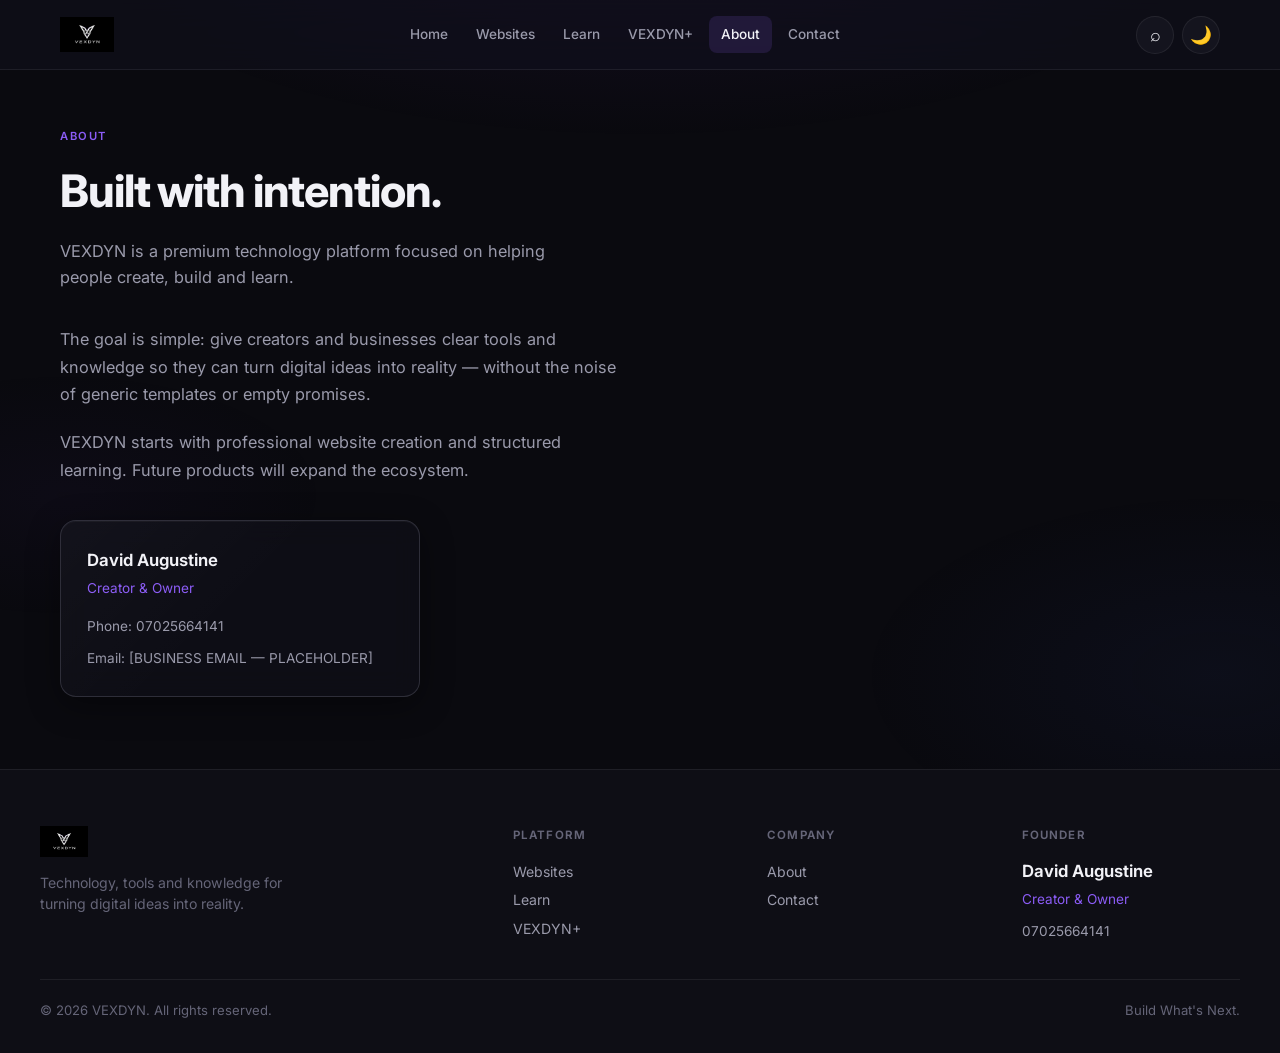
==== about.html @ 5ce68d9c "Add files via upload" ====
<!DOCTYPE html>
<html lang="en" data-theme="obsidian">
<head>
  <meta charset="UTF-8" />
  <meta name="viewport" content="width=device-width, initial-scale=1.0" />
  <title>About — VEXDYN</title>
  <link rel="preconnect" href="https://fonts.googleapis.com" />
  <link rel="preconnect" href="https://fonts.gstatic.com" crossorigin />
  <link href="https://fonts.googleapis.com/css2?family=Inter:wght@400;500;600;700;800&display=swap" rel="stylesheet" />
  <link rel="stylesheet" href="style.css" />
</head>
<body>
  <div class="search-overlay" id="searchOverlay" role="dialog" aria-label="Search">
    <div class="search-panel">
      <div class="search-bar">
        <input type="search" id="searchInput" placeholder="What are you looking for?" autocomplete="off" enterkeyhint="search" />
        <button class="search-close" id="searchClose" aria-label="Close search">✕</button>
      </div>
      <div class="search-results" id="searchResults"></div>
    </div>
  </div>

  <header class="site-header">
    <div class="header-inner">
      <a href="index.html" class="logo-link" aria-label="VEXDYN Home">
        <img src="vexdyn-logo-wordmark.png" alt="VEXDYN" class="logo-swap" height="36" />
      </a>
      <nav class="nav-desktop" aria-label="Main">
        <a href="index.html">Home</a>
        <a href="websites.html">Websites</a>
        <a href="learn.html">Learn</a>
        <a href="plus.html">VEXDYN+</a>
        <a href="about.html" class="active">About</a>
        <a href="contact.html">Contact</a>
      </nav>
      <div class="header-actions">
        <button class="cmd-btn" id="cmdBtn" aria-label="Search" title="Search">⌕</button>
        <div class="theme-wrap">
          <button class="theme-btn" id="themeBtn" aria-label="Change theme">🌙</button>
          <div class="theme-panel" id="themePanel">
            <button class="theme-option active" data-theme="obsidian">🌙 Obsidian</button>
            <button class="theme-option" data-theme="aurora">☀️ Aurora</button>
            <button class="theme-option" data-theme="ice">❄️ Ice</button>
          </div>
        </div>
        <button class="menu-toggle" id="menuToggle" aria-label="Open menu"><span></span><span></span><span></span></button>
      </div>
    </div>
  </header>
  <nav class="nav-mobile" id="navMobile">
    <a href="index.html">Home</a>
    <a href="websites.html">Websites</a>
    <a href="learn.html">Learn</a>
    <a href="plus.html">VEXDYN+</a>
    <a href="about.html" class="active">About</a>
    <a href="contact.html">Contact</a>
  </nav>

  <main class="main">
    <div class="page-hero reveal">
      <span class="section-label">About</span>
      <h1>Built with intention.</h1>
      <p>VEXDYN is a premium technology platform focused on helping people create, build and learn.</p>
    </div>
    <section class="section" style="padding-top:0">
      <div class="reveal" style="max-width:560px;margin-bottom:36px">
        <p style="color:var(--text-secondary);font-size:1.02rem;line-height:1.7;margin-bottom:20px">
          The goal is simple: give creators and businesses clear tools and knowledge so they can turn digital ideas into reality — without the noise of generic templates or empty promises.
        </p>
        <p style="color:var(--text-secondary);font-size:1.02rem;line-height:1.7">
          VEXDYN starts with professional website creation and structured learning. Future products will expand the ecosystem.
        </p>
      </div>
      <article class="v-card reveal" style="max-width:360px">
        <div class="founder-card">
          <span class="founder-name">David Augustine</span>
          <span class="founder-title">Creator & Owner</span>
          <span class="founder-contact" style="margin-top:12px">Phone: 07025664141</span>
          <span class="founder-contact">Email: [BUSINESS EMAIL — PLACEHOLDER]</span>
        </div>
      </article>
    </section>
  </main>

  <footer class="site-footer">
    <div class="footer-inner">
      <div class="footer-brand">
        <img src="vexdyn-logo-wordmark.png" alt="VEXDYN" class="logo-swap" height="32" />
        <p>Technology, tools and knowledge for turning digital ideas into reality.</p>
      </div>
      <div class="footer-col">
        <h4>Platform</h4>
        <a href="websites.html">Websites</a>
        <a href="learn.html">Learn</a>
        <a href="plus.html">VEXDYN+</a>
      </div>
      <div class="footer-col">
        <h4>Company</h4>
        <a href="about.html">About</a>
        <a href="contact.html">Contact</a>
      </div>
      <div class="footer-col">
        <h4>Founder</h4>
        <div class="founder-card">
          <span class="founder-name">David Augustine</span>
          <span class="founder-title">Creator & Owner</span>
          <span class="founder-contact">07025664141</span>
        </div>
      </div>
    </div>
    <div class="footer-bottom">
      <span>© 2026 VEXDYN. All rights reserved.</span>
      <span>Build What's Next.</span>
    </div>
  </footer>
  <script src="script.js"></script>
</body>
</html>
---- style.css ----
/* ============================================
   VEXDYN — Master Refinement
   Premium · Cinematic · Futuristic
   Flat structure · Obsidian / Aurora / Ice
   ============================================ */

:root {
  --font-sans: "Inter", system-ui, -apple-system, BlinkMacSystemFont, "Segoe UI", sans-serif;
  --radius-sm: 8px;
  --radius-md: 12px;
  --radius-lg: 16px;
  --radius-xl: 24px;
  --transition: 0.35s cubic-bezier(0.4, 0, 0.2, 1);
  --transition-slow: 0.8s cubic-bezier(0.4, 0, 0.2, 1);
  --max-width: 1200px;
  --header-h: 70px;
}

/* ========== OBSIDIAN (Default) ========== */
[data-theme="obsidian"],
:root {
  --bg-deep: #050508;
  --bg-primary: #0a0a0f;
  --bg-secondary: #0e0e15;
  --bg-elevated: #14141e;
  --bg-card: rgba(16, 16, 26, 0.65);
  --bg-glass: rgba(18, 18, 30, 0.55);
  --border: rgba(255, 255, 255, 0.07);
  --border-strong: rgba(255, 255, 255, 0.12);
  --border-metal: rgba(200, 200, 220, 0.18);
  --text-primary: #f2f2f7;
  --text-secondary: #9a9aab;
  --text-muted: #656578;
  --accent: #8b5cf6;
  --accent-soft: rgba(139, 92, 246, 0.14);
  --accent-glow: rgba(139, 92, 246, 0.32);
  --highlight: #c4b5fd;
  --silver: rgba(210, 210, 230, 0.55);
  --shadow: 0 8px 32px rgba(0, 0, 0, 0.4);
  --shadow-lg: 0 24px 64px rgba(0, 0, 0, 0.5);
  --particle: rgba(200, 180, 255, 0.55);
  --loader-bg: #030305;
  --gradient-atm:
    radial-gradient(ellipse 90% 55% at 50% -15%, rgba(90, 40, 150, 0.16), transparent 55%),
    radial-gradient(ellipse 55% 40% at 95% 75%, rgba(40, 60, 140, 0.09), transparent 50%),
    radial-gradient(ellipse 45% 30% at 5% 55%, rgba(60, 30, 110, 0.07), transparent 45%);
  --wave-dark-1: rgba(70, 75, 95, 0.28);
  --wave-dark-2: rgba(120, 125, 150, 0.20);
  --wave-bright-1: rgba(190, 195, 220, 0.18);
  --wave-bright-2: rgba(230, 235, 250, 0.14);
}

/* ========== AURORA ========== */
[data-theme="aurora"] {
  --bg-deep: #f4f3ef;
  --bg-primary: #f7f6f2;
  --bg-secondary: #eeede8;
  --bg-elevated: #e6e5e0;
  --bg-card: rgba(255, 255, 255, 0.7);
  --bg-glass: rgba(255, 255, 255, 0.55);
  --border: rgba(0, 0, 0, 0.06);
  --border-strong: rgba(0, 0, 0, 0.1);
  --border-metal: rgba(100, 100, 130, 0.2);
  --text-primary: #18181f;
  --text-secondary: #4a4a58;
  --text-muted: #78788a;
  --accent: #7c3aed;
  --accent-soft: rgba(124, 58, 237, 0.1);
  --accent-glow: rgba(124, 58, 237, 0.22);
  --highlight: #6d28d9;
  --silver: rgba(90, 90, 120, 0.35);
  --shadow: 0 8px 28px rgba(0, 0, 0, 0.06);
  --shadow-lg: 0 20px 50px rgba(0, 0, 0, 0.08);
  --particle: rgba(124, 58, 237, 0.3);
  --loader-bg: #efece6;
  --gradient-atm:
    radial-gradient(ellipse 90% 55% at 50% -15%, rgba(180, 160, 220, 0.18), transparent 55%),
    radial-gradient(ellipse 55% 40% at 95% 75%, rgba(160, 190, 230, 0.12), transparent 50%),
    radial-gradient(ellipse 45% 30% at 5% 55%, rgba(200, 180, 220, 0.1), transparent 45%);
  --wave-dark-1: rgba(100, 105, 120, 0.18);
  --wave-dark-2: rgba(140, 145, 160, 0.14);
  --wave-bright-1: rgba(80, 85, 100, 0.16);
  --wave-bright-2: rgba(50, 55, 70, 0.12);
}

/* ========== ICE ========== */
[data-theme="ice"] {
  --bg-deep: #010a12;
  --bg-primary: #021018;
  --bg-secondary: #041820;
  --bg-elevated: #0a2432;
  --bg-card: rgba(6, 28, 42, 0.68);
  --bg-glass: rgba(8, 32, 48, 0.55);
  --border: rgba(100, 190, 255, 0.12);
  --border-strong: rgba(100, 200, 255, 0.2);
  --border-metal: rgba(140, 210, 255, 0.28);
  --text-primary: #e6f4fc;
  --text-secondary: #8ab0c8;
  --text-muted: #5a8098;
  --accent: #22d3ee;
  --accent-soft: rgba(34, 211, 238, 0.12);
  --accent-glow: rgba(34, 211, 238, 0.28);
  --highlight: #67e8f9;
  --silver: rgba(160, 220, 255, 0.45);
  --shadow: 0 8px 32px rgba(0, 20, 40, 0.45);
  --shadow-lg: 0 24px 64px rgba(0, 30, 50, 0.55);
  --particle: rgba(100, 220, 255, 0.5);
  --loader-bg: #010810;
  --gradient-atm:
    radial-gradient(ellipse 90% 55% at 50% -15%, rgba(20, 110, 170, 0.28), transparent 55%),
    radial-gradient(ellipse 55% 40% at 95% 75%, rgba(10, 90, 150, 0.18), transparent 50%),
    radial-gradient(ellipse 45% 30% at 5% 55%, rgba(30, 130, 190, 0.14), transparent 45%);
  --wave-dark-1: rgba(40, 90, 120, 0.26);
  --wave-dark-2: rgba(80, 140, 180, 0.18);
  --wave-bright-1: rgba(160, 220, 250, 0.16);
  --wave-bright-2: rgba(200, 240, 255, 0.12);
}

/* ========== RESET ========== */
*, *::before, *::after { box-sizing: border-box; margin: 0; padding: 0; }
html { scroll-behavior: smooth; font-size: 16px; }
body {
  font-family: var(--font-sans);
  background: var(--bg-primary);
  color: var(--text-primary);
  line-height: 1.6;
  overflow-x: hidden;
  min-height: 100vh;
  transition: background-color var(--transition-slow), color var(--transition-slow);
  -webkit-font-smoothing: antialiased;
}
body::before {
  content: "";
  position: fixed;
  inset: 0;
  background: var(--gradient-atm);
  pointer-events: none;
  z-index: 0;
  transition: opacity var(--transition-slow);
}
img { max-width: 100%; display: block; }
a { color: inherit; text-decoration: none; }
button { font-family: inherit; cursor: pointer; border: none; background: none; }
ul, ol { list-style: none; }

@media (prefers-reduced-motion: reduce) {
  *, *::before, *::after {
    animation-duration: 0.01ms !important;
    animation-iteration-count: 1 !important;
    transition-duration: 0.01ms !important;
  }
  .loader-overlay { display: none !important; }
}

/* ========== LOADER ========== */
.loader-overlay {
  position: fixed;
  inset: 0;
  z-index: 9999;
  background: var(--loader-bg);
  display: flex;
  flex-direction: column;
  align-items: center;
  justify-content: center;
  transition: opacity 0.9s ease, visibility 0.9s ease;
}
.loader-overlay.done {
  opacity: 0;
  visibility: hidden;
  pointer-events: none;
}
.loader-stage {
  position: relative;
  width: 200px;
  height: 160px;
  display: flex;
  align-items: center;
  justify-content: center;
}
.loader-symbol {
  position: absolute;
  width: 110px;
  height: 110px;
  opacity: 0;
  transform: scale(0.88);
  filter: blur(5px);
  transition: opacity 1.1s ease, transform 1.3s cubic-bezier(0.16, 1, 0.3, 1), filter 1.1s ease;
}
.loader-symbol.visible {
  opacity: 1;
  transform: scale(1);
  filter: blur(0);
}
.loader-symbol.hide {
  opacity: 0;
  transform: scale(0.92);
  filter: blur(4px);
  transition: opacity 0.55s ease, transform 0.55s ease, filter 0.55s ease;
}
.loader-lockup {
  position: absolute;
  width: 200px;
  opacity: 0;
  transform: scale(0.9) translateY(8px);
  filter: blur(4px);
  transition: opacity 0.9s ease, transform 1s cubic-bezier(0.16, 1, 0.3, 1), filter 0.9s ease;
  pointer-events: none;
}
.loader-lockup.visible {
  opacity: 1;
  transform: scale(1) translateY(0);
  filter: blur(0);
}
.loader-canvas {
  position: absolute;
  inset: 0;
  pointer-events: none;
}

/* ========== HEADER ========== */
.site-header {
  position: fixed;
  top: 0; left: 0; right: 0;
  height: var(--header-h);
  z-index: 1000;
  display: flex;
  align-items: center;
  background: var(--bg-glass);
  backdrop-filter: blur(22px);
  -webkit-backdrop-filter: blur(22px);
  border-bottom: 1px solid var(--border);
  transition: background var(--transition), border-color var(--transition);
}
.header-inner {
  width: 100%;
  max-width: var(--max-width);
  margin: 0 auto;
  padding: 0 20px;
  display: flex;
  align-items: center;
  justify-content: space-between;
  gap: 16px;
}
.logo-link { display: flex; align-items: center; flex-shrink: 0; }
.logo-brand {
  height: 36px;
  width: auto;
  max-width: 150px;
  object-fit: contain;
}
.nav-desktop {
  display: none;
  align-items: center;
  gap: 4px;
}
.nav-desktop a {
  padding: 8px 12px;
  font-size: 0.85rem;
  font-weight: 500;
  color: var(--text-secondary);
  border-radius: var(--radius-sm);
  transition: color var(--transition), background var(--transition);
}
.nav-desktop a:hover,
.nav-desktop a.active {
  color: var(--text-primary);
  background: var(--accent-soft);
}
.header-actions { display: flex; align-items: center; gap: 8px; }
.theme-btn, .cmd-btn {
  width: 38px; height: 38px;
  border-radius: 50%;
  display: flex;
  align-items: center;
  justify-content: center;
  font-size: 1.1rem;
  background: var(--bg-elevated);
  border: 1px solid var(--border);
  color: var(--text-primary);
  transition: background var(--transition), border-color var(--transition), transform 0.2s;
}
.theme-btn:hover, .cmd-btn:hover {
  background: var(--accent-soft);
  border-color: var(--border-strong);
}
.theme-btn:focus-visible, .cmd-btn:focus-visible {
  outline: 2px solid var(--accent);
  outline-offset: 2px;
}
.theme-wrap, .cmd-wrap { position: relative; }
.theme-panel {
  position: absolute;
  top: calc(100% + 8px);
  right: 0;
  background: var(--bg-elevated);
  border: 1px solid var(--border-strong);
  border-radius: var(--radius-md);
  padding: 6px;
  min-width: 150px;
  box-shadow: var(--shadow-lg);
  opacity: 0;
  visibility: hidden;
  transform: translateY(-6px) scale(0.96);
  transition: opacity 0.25s, transform 0.25s, visibility 0.25s;
  z-index: 100;
}
.theme-panel.open {
  opacity: 1;
  visibility: visible;
  transform: translateY(0) scale(1);
}
.theme-option {
  display: flex;
  align-items: center;
  gap: 10px;
  width: 100%;
  padding: 10px 12px;
  border-radius: var(--radius-sm);
  font-size: 0.85rem;
  font-weight: 500;
  color: var(--text-secondary);
  transition: background var(--transition), color var(--transition);
}
.theme-option:hover, .theme-option.active {
  background: var(--accent-soft);
  color: var(--text-primary);
}
.menu-toggle {
  width: 38px; height: 38px;
  display: flex;
  flex-direction: column;
  align-items: center;
  justify-content: center;
  gap: 5px;
  background: var(--bg-elevated);
  border: 1px solid var(--border);
  border-radius: var(--radius-sm);
}
.menu-toggle span {
  display: block;
  width: 17px; height: 2px;
  background: var(--text-primary);
  border-radius: 1px;
  transition: transform 0.3s, opacity 0.3s;
}
.menu-toggle.open span:nth-child(1) { transform: translateY(7px) rotate(45deg); }
.menu-toggle.open span:nth-child(2) { opacity: 0; }
.menu-toggle.open span:nth-child(3) { transform: translateY(-7px) rotate(-45deg); }

.nav-mobile {
  position: fixed;
  top: var(--header-h);
  left: 0; right: 0; bottom: 0;
  background: var(--bg-primary);
  padding: 20px;
  display: flex;
  flex-direction: column;
  gap: 6px;
  transform: translateX(100%);
  transition: transform 0.35s cubic-bezier(0.4, 0, 0.2, 1);
  z-index: 999;
  overflow-y: auto;
}
.nav-mobile.open { transform: translateX(0); }
.nav-mobile a {
  padding: 14px 16px;
  font-size: 1rem;
  font-weight: 500;
  color: var(--text-secondary);
  border-radius: var(--radius-md);
  border: 1px solid transparent;
}
.nav-mobile a:hover, .nav-mobile a.active {
  color: var(--text-primary);
  background: var(--accent-soft);
  border-color: var(--border);
}

/* Command panel */
.cmd-panel {
  position: absolute;
  top: calc(100% + 8px);
  right: 0;
  width: min(320px, 90vw);
  background: var(--bg-elevated);
  border: 1px solid var(--border-strong);
  border-radius: var(--radius-lg);
  box-shadow: var(--shadow-lg);
  opacity: 0;
  visibility: hidden;
  transform: translateY(-8px) scale(0.97);
  transition: opacity 0.25s, transform 0.25s, visibility 0.25s;
  z-index: 110;
  overflow: hidden;
}
.cmd-panel.open {
  opacity: 1;
  visibility: visible;
  transform: translateY(0) scale(1);
}
.cmd-header {
  padding: 14px 16px;
  border-bottom: 1px solid var(--border);
  font-size: 0.75rem;
  font-weight: 600;
  letter-spacing: 0.08em;
  text-transform: uppercase;
  color: var(--text-muted);
}
.cmd-list a {
  display: flex;
  align-items: center;
  gap: 12px;
  padding: 12px 16px;
  font-size: 0.9rem;
  font-weight: 500;
  color: var(--text-secondary);
  transition: background var(--transition), color var(--transition);
}
.cmd-list a:hover {
  background: var(--accent-soft);
  color: var(--text-primary);
}
.cmd-list a span { font-size: 1.1rem; }

/* ========== BUTTONS ========== */
.btn {
  display: inline-flex;
  align-items: center;
  justify-content: center;
  gap: 8px;
  padding: 12px 22px;
  font-size: 0.875rem;
  font-weight: 600;
  letter-spacing: 0.02em;
  border-radius: var(--radius-md);
  transition: all var(--transition);
  white-space: nowrap;
}
.btn-primary {
  background: var(--accent);
  color: #fff;
  border: 1px solid transparent;
  box-shadow: 0 0 0 0 var(--accent-glow);
}
.btn-primary:hover {
  transform: translateY(-2px);
  box-shadow: 0 8px 24px var(--accent-glow);
}
.btn-primary .arrow { transition: transform 0.25s; }
.btn-primary:hover .arrow { transform: translateX(4px); }
.btn-primary:active { transform: translateY(0); }
.btn-secondary {
  background: transparent;
  color: var(--text-primary);
  border: 1px solid var(--border-strong);
}
.btn-secondary:hover {
  background: var(--accent-soft);
  border-color: var(--accent);
}
.btn-lg { padding: 15px 28px; font-size: 0.95rem; }
.btn-block { width: 100%; }

/* ========== LAYOUT ========== */
.main { position: relative; z-index: 1; padding-top: var(--header-h); }
.section {
  padding: 72px 20px;
  max-width: var(--max-width);
  margin: 0 auto;
}
.section-full { padding: 72px 20px; }
.section-label {
  display: inline-block;
  font-size: 0.7rem;
  font-weight: 600;
  letter-spacing: 0.14em;
  text-transform: uppercase;
  color: var(--accent);
  margin-bottom: 10px;
}
.section-title {
  font-size: clamp(1.65rem, 3.8vw, 2.5rem);
  font-weight: 700;
  letter-spacing: -0.025em;
  line-height: 1.15;
  margin-bottom: 14px;
}
.section-sub {
  font-size: 1.02rem;
  color: var(--text-secondary);
  max-width: 520px;
  line-height: 1.65;
}

/* ========== HERO ========== */
.hero {
  min-height: calc(100vh - var(--header-h));
  display: flex;
  flex-direction: column;
  justify-content: center;
  padding: 48px 20px 64px;
  position: relative;
  overflow: hidden;
}
.hero-inner {
  max-width: var(--max-width);
  margin: 0 auto;
  width: 100%;
  position: relative;
  z-index: 2;
}
.hero-title {
  font-size: clamp(2.4rem, 6.5vw, 4.2rem);
  font-weight: 800;
  letter-spacing: -0.035em;
  line-height: 1.05;
  margin-bottom: 18px;
  background: linear-gradient(135deg, var(--text-primary) 0%, var(--highlight) 100%);
  -webkit-background-clip: text;
  -webkit-text-fill-color: transparent;
  background-clip: text;
}
.hero-sub {
  font-size: clamp(0.98rem, 1.8vw, 1.15rem);
  color: var(--text-secondary);
  max-width: 460px;
  margin-bottom: 32px;
  line-height: 1.6;
}
.hero-ctas { display: flex; flex-wrap: wrap; gap: 12px; }
.hero-geo {
  position: absolute;
  right: -8%;
  top: 18%;
  width: 42%;
  max-width: 440px;
  opacity: 0.1;
  pointer-events: none;
  z-index: 1;
}
[data-theme="aurora"] .hero-geo { opacity: 0.07; }
[data-theme="ice"] .hero-geo { opacity: 0.12; }

/* ========== HERO LIQUID-METAL WAVES (homepage only) ========== */
.hero-waves {
  position: absolute;
  inset: 0;
  z-index: 0;
  overflow: hidden;
  pointer-events: none;
}
.hero-wave {
  position: absolute;
  left: -25%;
  width: 160%;
  height: 58%;
  min-height: 240px;
  will-change: transform;
}
.hero-wave-dark {
  bottom: -10%;
  height: 62%;
  animation: waveSlideDark 6.8s ease-in-out infinite alternate;
}
.hero-wave-bright {
  top: -8%;
  height: 54%;
  animation: waveSlideBright 5.1s ease-in-out infinite alternate;
}

/* Metallic fills — theme-aware */
.wave-fill-dark {
  fill: var(--wave-dark-1);
}
.wave-fill-dark-soft {
  fill: var(--wave-dark-2);
  opacity: 0.7;
}
.wave-fill-bright {
  fill: var(--wave-bright-1);
}
.wave-fill-bright-soft {
  fill: var(--wave-bright-2);
  opacity: 0.65;
}

/* Independent path drift for layered liquid motion */
.wave-path-a {
  animation: waveShiftA 7.5s ease-in-out infinite alternate;
}
.wave-path-b {
  animation: waveShiftB 9.2s ease-in-out infinite alternate;
}
.wave-path-c {
  animation: waveShiftC 5.8s ease-in-out infinite alternate;
}
.wave-path-d {
  animation: waveShiftD 8.1s ease-in-out infinite alternate;
}

@keyframes waveSlideDark {
  0%   { transform: translate3d(0, 0, 0) scaleY(1); }
  50%  { transform: translate3d(-3.5%, 2.5%, 0) scaleY(1.05); }
  100% { transform: translate3d(2.5%, -1.5%, 0) scaleY(0.96); }
}
@keyframes waveSlideBright {
  0%   { transform: translate3d(0, 0, 0) scaleY(1); }
  50%  { transform: translate3d(4.5%, -3.5%, 0) scaleY(1.07); }
  100% { transform: translate3d(-2.5%, 1.8%, 0) scaleY(0.95); }
}

@keyframes waveShiftA {
  0%   { transform: translateX(0); }
  100% { transform: translateX(-2.8%); }
}
@keyframes waveShiftB {
  0%   { transform: translateX(0); }
  100% { transform: translateX(3.4%); }
}
@keyframes waveShiftC {
  0%   { transform: translateX(0); }
  100% { transform: translateX(4.2%); }
}
@keyframes waveShiftD {
  0%   { transform: translateX(0); }
  100% { transform: translateX(-3.6%); }
}

/* Soft metallic sheen via blend where appropriate */
[data-theme="obsidian"] .hero-wave-bright {
  mix-blend-mode: soft-light;
}
[data-theme="aurora"] .hero-wave-bright {
  mix-blend-mode: multiply;
  opacity: 0.9;
}
[data-theme="ice"] .hero-wave-bright {
  mix-blend-mode: screen;
}

/* Reduced motion: static atmospheric waves */
@media (prefers-reduced-motion: reduce) {
  .hero-wave,
  .wave-path {
    animation: none !important;
  }
}

/* Mobile tuning — keep content clear */
@media (max-width: 700px) {
  .hero-wave {
    width: 180%;
    left: -35%;
  }
  .hero-wave-dark {
    height: 50%;
    bottom: -14%;
    opacity: 0.8;
  }
  .hero-wave-bright {
    height: 44%;
    top: -12%;
    opacity: 0.7;
  }
}

/* ========== VEXDYN CARD SYSTEM ========== */
.v-card {
  background: var(--bg-card);
  border: 1px solid var(--border-metal);
  border-radius: var(--radius-lg);
  padding: 26px;
  backdrop-filter: blur(14px);
  -webkit-backdrop-filter: blur(14px);
  box-shadow: var(--shadow), inset 0 1px 0 rgba(255, 255, 255, 0.04);
  transition: border-color var(--transition), transform var(--transition), box-shadow var(--transition);
  position: relative;
  overflow: hidden;
}
.v-card::before {
  content: "";
  position: absolute;
  inset: 0;
  border-radius: inherit;
  pointer-events: none;
  background: linear-gradient(135deg, rgba(255, 255, 255, 0.04) 0%, transparent 50%);
  opacity: 0.6;
}
.v-card:hover {
  border-color: var(--border-strong);
  transform: translateY(-3px);
  box-shadow: var(--shadow-lg), 0 0 24px var(--accent-glow);
}
.v-card-title {
  font-size: 1.2rem;
  font-weight: 650;
  margin-bottom: 8px;
  position: relative;
}
.v-card-desc {
  font-size: 0.92rem;
  color: var(--text-secondary);
  line-height: 1.55;
  position: relative;
}

/* ========== GRIDS ========== */
.grid-2 { display: grid; gap: 18px; }
.grid-3 { display: grid; gap: 18px; }
.grid-4 { display: grid; gap: 16px; }
@media (min-width: 600px) {
  .grid-2 { grid-template-columns: repeat(2, 1fr); }
}
@media (min-width: 800px) {
  .grid-3 { grid-template-columns: repeat(3, 1fr); }
  .grid-4 { grid-template-columns: repeat(4, 1fr); }
}

/* ========== ECOSYSTEM ========== */
.eco-item {
  text-align: center;
  padding: 28px 18px;
}
.eco-icon {
  width: 48px; height: 48px;
  margin: 0 auto 16px;
  display: flex;
  align-items: center;
  justify-content: center;
  font-size: 1.4rem;
  border-radius: 12px;
  background: var(--accent-soft);
  color: var(--accent);
  border: 1px solid var(--border);
}
.eco-label {
  font-size: 0.95rem;
  font-weight: 700;
  letter-spacing: 0.04em;
  margin-bottom: 6px;
}
.eco-desc {
  font-size: 0.85rem;
  color: var(--text-secondary);
  line-height: 1.5;
}

/* ========== SERVICE ========== */
.svc-icon {
  width: 42px; height: 42px;
  display: flex;
  align-items: center;
  justify-content: center;
  font-size: 1.25rem;
  border-radius: 10px;
  background: var(--accent-soft);
  color: var(--accent);
  margin-bottom: 14px;
  border: 1px solid var(--border);
  transition: background var(--transition), color var(--transition);
}
.v-card:hover .svc-icon {
  background: var(--accent);
  color: #fff;
}

/* ========== PROCESS ========== */
.process-grid {
  display: grid;
  gap: 14px;
  margin-top: 36px;
}
@media (min-width: 700px) {
  .process-grid { grid-template-columns: repeat(5, 1fr); }
}
.process-card {
  text-align: center;
  padding: 28px 14px;
}
.process-icon {
  width: 44px; height: 44px;
  margin: 0 auto 14px;
  display: flex;
  align-items: center;
  justify-content: center;
  font-size: 1.3rem;
  border-radius: 12px;
  background: var(--accent-soft);
  color: var(--accent);
  border: 1px solid var(--border-metal);
  transition: background var(--transition), color var(--transition), box-shadow var(--transition);
}
.v-card:hover .process-icon {
  background: var(--accent);
  color: #fff;
  box-shadow: 0 0 16px var(--accent-glow);
}
.process-label {
  font-size: 0.8rem;
  font-weight: 700;
  letter-spacing: 0.08em;
}

/* ========== LEARN TEASER ========== */
.learn-preview {
  display: flex;
  flex-wrap: wrap;
  gap: 12px;
  margin: 28px 0;
}
.learn-chip {
  display: flex;
  align-items: center;
  gap: 10px;
  padding: 10px 16px;
  background: var(--bg-card);
  border: 1px solid var(--border-metal);
  border-radius: 999px;
  font-size: 0.85rem;
  font-weight: 550;
}
.learn-chip .bar {
  width: 48px; height: 4px;
  background: var(--bg-elevated);
  border-radius: 999px;
  overflow: hidden;
}
.learn-chip .bar span {
  display: block;
  height: 100%;
  background: linear-gradient(90deg, var(--accent), var(--highlight));
  border-radius: 999px;
}

/* ========== LEARN CARDS ========== */
.learn-card { display: flex; flex-direction: column; gap: 14px; }
.learn-header {
  display: flex;
  justify-content: space-between;
  align-items: flex-start;
}
.learn-tech { font-size: 1.3rem; font-weight: 700; }
.learn-diff {
  font-size: 0.7rem;
  font-weight: 600;
  padding: 3px 9px;
  border-radius: 999px;
  background: var(--accent-soft);
  color: var(--text-secondary);
}
.learn-meta {
  display: flex;
  gap: 14px;
  font-size: 0.82rem;
  color: var(--text-muted);
}
.progress-wrap {
  display: flex;
  align-items: center;
  gap: 10px;
}
.progress-bar {
  flex: 1;
  height: 5px;
  background: var(--bg-elevated);
  border-radius: 999px;
  overflow: hidden;
}
.progress-fill {
  height: 100%;
  width: 0%;
  background: linear-gradient(90deg, var(--accent), var(--highlight));
  border-radius: 999px;
  transition: width 1.5s cubic-bezier(0.16, 1, 0.3, 1);
}
.progress-num {
  font-size: 0.85rem;
  font-weight: 600;
  min-width: 40px;
  text-align: right;
  font-variant-numeric: tabular-nums;
}

/* ========== PRICING ========== */
.pricing-toggle-wrap {
  display: flex;
  justify-content: center;
  margin: 28px 0 36px;
}
.pricing-toggle {
  position: relative;
  display: inline-flex;
  background: var(--bg-elevated);
  border: 1px solid var(--border);
  border-radius: 999px;
  padding: 4px;
}
.toggle-indicator {
  position: absolute;
  top: 4px;
  left: 4px;
  width: calc(50% - 4px);
  height: calc(100% - 8px);
  background: var(--accent);
  border-radius: 999px;
  transition: transform 0.35s cubic-bezier(0.4, 0, 0.2, 1);
  z-index: 0;
}
.pricing-toggle.yearly .toggle-indicator {
  transform: translateX(100%);
}
.toggle-btn {
  position: relative;
  z-index: 1;
  padding: 9px 22px;
  font-size: 0.82rem;
  font-weight: 600;
  border-radius: 999px;
  color: var(--text-secondary);
  transition: color 0.25s;
  min-width: 100px;
  text-align: center;
}
.toggle-btn.active { color: #fff; }

.price-cards {
  display: grid;
  gap: 18px;
  max-width: 700px;
  margin: 0 auto;
}
@media (min-width: 680px) {
  .price-cards { grid-template-columns: 1fr 1fr; }
}
.price-card { position: relative; }
.price-card.featured {
  border-color: var(--accent);
  box-shadow: 0 0 0 1px var(--accent-soft), var(--shadow);
}
.plan-name {
  font-size: 0.75rem;
  font-weight: 650;
  letter-spacing: 0.1em;
  text-transform: uppercase;
  color: var(--text-muted);
  margin-bottom: 6px;
}
.plan-concept {
  font-size: 0.9rem;
  color: var(--text-secondary);
  margin-bottom: 16px;
}
.price-amount {
  font-size: 2.1rem;
  font-weight: 750;
  letter-spacing: -0.02em;
  margin-bottom: 2px;
  font-variant-numeric: tabular-nums;
  transition: opacity 0.2s, transform 0.2s;
}
.price-period {
  font-size: 0.85rem;
  color: var(--text-muted);
  margin-bottom: 8px;
}
.price-save {
  font-size: 0.78rem;
  color: var(--accent);
  font-weight: 600;
  margin-bottom: 16px;
  min-height: 1.2em;
}
.price-features {
  display: flex;
  flex-direction: column;
  gap: 9px;
  margin-bottom: 22px;
}
.price-features li {
  font-size: 0.88rem;
  color: var(--text-secondary);
  display: flex;
  align-items: center;
  gap: 8px;
}
.price-features li::before {
  content: "✓";
  color: var(--accent);
  font-weight: 700;
  font-size: 0.85rem;
}

/* ========== BUILDER TEASER ========== */
.builder-preview {
  margin-top: 28px;
  height: 160px;
  border-radius: var(--radius-lg);
  border: 1px solid var(--border-metal);
  background: var(--bg-card);
  position: relative;
  overflow: hidden;
  display: flex;
  align-items: center;
  justify-content: center;
}
.builder-preview::before {
  content: "";
  position: absolute;
  inset: 0;
  background:
    linear-gradient(90deg, transparent 0%, var(--accent-soft) 50%, transparent 100%),
    repeating-linear-gradient(0deg, transparent, transparent 24px, var(--border) 24px, var(--border) 25px),
    repeating-linear-gradient(90deg, transparent, transparent 24px, var(--border) 24px, var(--border) 25px);
  opacity: 0.4;
  filter: blur(1px);
}
.builder-badge {
  position: relative;
  z-index: 1;
  padding: 8px 18px;
  font-size: 0.75rem;
  font-weight: 650;
  letter-spacing: 0.1em;
  text-transform: uppercase;
  background: var(--bg-elevated);
  border: 1px solid var(--border-strong);
  border-radius: 999px;
  color: var(--text-secondary);
}

/* ========== PAGE HERO ========== */
.page-hero {
  padding: 52px 20px 36px;
  max-width: var(--max-width);
  margin: 0 auto;
}
.page-hero h1 {
  font-size: clamp(1.9rem, 4.5vw, 2.8rem);
  font-weight: 750;
  letter-spacing: -0.025em;
  margin-bottom: 10px;
}
.page-hero p {
  color: var(--text-secondary);
  font-size: 1.02rem;
  max-width: 500px;
}

/* ========== FORMS ========== */
.form-group { margin-bottom: 18px; }
.form-group label {
  display: block;
  font-size: 0.82rem;
  font-weight: 550;
  margin-bottom: 5px;
  color: var(--text-secondary);
}
.form-group input,
.form-group textarea,
.form-group select {
  width: 100%;
  padding: 11px 14px;
  font-size: 0.92rem;
  font-family: inherit;
  background: var(--bg-elevated);
  border: 1px solid var(--border);
  border-radius: var(--radius-md);
  color: var(--text-primary);
  transition: border-color var(--transition);
}
.form-group input:focus,
.form-group textarea:focus,
.form-group select:focus {
  outline: none;
  border-color: var(--accent);
}
.form-group textarea { min-height: 120px; resize: vertical; }
.form-note {
  font-size: 0.78rem;
  color: var(--text-muted);
  margin-top: 10px;
}
.placeholder-notice {
  display: inline-block;
  font-size: 0.72rem;
  padding: 4px 9px;
  border-radius: 6px;
  background: rgba(180, 140, 60, 0.12);
  color: #c9a227;
  margin-top: 10px;
}

/* ========== FOOTER ========== */
.site-footer {
  background: var(--bg-secondary);
  border-top: 1px solid var(--border);
  padding: 56px 20px 32px;
  position: relative;
  z-index: 1;
}
.footer-inner {
  max-width: var(--max-width);
  margin: 0 auto;
  display: grid;
  gap: 36px;
}
@media (min-width: 700px) {
  .footer-inner { grid-template-columns: 2fr 1fr 1fr 1fr; }
}
.footer-brand .logo-brand {
  height: 32px;
  margin-bottom: 14px;
}
.footer-brand p {
  font-size: 0.88rem;
  color: var(--text-muted);
  max-width: 260px;
  line-height: 1.55;
}
.footer-col h4 {
  font-size: 0.72rem;
  font-weight: 650;
  letter-spacing: 0.1em;
  text-transform: uppercase;
  color: var(--text-muted);
  margin-bottom: 14px;
}
.footer-col a {
  display: block;
  font-size: 0.88rem;
  color: var(--text-secondary);
  padding: 3px 0;
  transition: color var(--transition);
}
.footer-col a:hover { color: var(--text-primary); }
.founder-card { display: flex; flex-direction: column; gap: 4px; }
.founder-name { font-size: 1.05rem; font-weight: 650; }
.founder-title { font-size: 0.85rem; color: var(--accent); }
.founder-contact { font-size: 0.85rem; color: var(--text-secondary); margin-top: 6px; }
.footer-bottom {
  max-width: var(--max-width);
  margin: 36px auto 0;
  padding-top: 20px;
  border-top: 1px solid var(--border);
  display: flex;
  flex-wrap: wrap;
  justify-content: space-between;
  gap: 10px;
  font-size: 0.82rem;
  color: var(--text-muted);
}

/* ========== CTA BANNER ========== */
.cta-banner {
  text-align: center;
  padding: 72px 20px;
  background: var(--bg-secondary);
  border-top: 1px solid var(--border);
  border-bottom: 1px solid var(--border);
}
.cta-banner h2 {
  font-size: clamp(1.5rem, 3.2vw, 2.2rem);
  font-weight: 700;
  margin-bottom: 10px;
}
.cta-banner p {
  color: var(--text-secondary);
  margin-bottom: 24px;
  max-width: 420px;
  margin-left: auto;
  margin-right: auto;
}

/* ========== REVEAL ========== */
.reveal {
  opacity: 0;
  transform: translateY(22px);
  transition: opacity 0.7s cubic-bezier(0.16, 1, 0.3, 1), transform 0.7s cubic-bezier(0.16, 1, 0.3, 1);
}
.reveal.visible {
  opacity: 1;
  transform: translateY(0);
}
.reveal-delay-1 { transition-delay: 0.08s; }
.reveal-delay-2 { transition-delay: 0.16s; }
.reveal-delay-3 { transition-delay: 0.24s; }
.reveal-delay-4 { transition-delay: 0.32s; }

/* ========== DESKTOP ========== */
@media (min-width: 900px) {
  .nav-desktop { display: flex; }
  .menu-toggle { display: none; }
}

/* ========== UTILS ========== */
.text-center { text-align: center; }
.mx-auto { margin-left: auto; margin-right: auto; }
.mt-8 { margin-top: 28px; }
.mt-10 { margin-top: 36px; }
.mt-12 { margin-top: 44px; }
.mb-6 { margin-bottom: 20px; }
.band {
  background: var(--bg-secondary);
  border-top: 1px solid var(--border);
  border-bottom: 1px solid var(--border);
}

/* ========== PROCESS HORIZONTAL TRACK ========== */
.process-section { overflow: hidden; }
.process-track {
  display: flex;
  gap: 14px;
  margin-top: 36px;
  padding-bottom: 8px;
  overflow-x: auto;
  scroll-snap-type: x mandatory;
  -webkit-overflow-scrolling: touch;
  scrollbar-width: none;
}
.process-track::-webkit-scrollbar { display: none; }

.process-card {
  flex: 0 0 auto;
  width: 140px;
  text-align: center;
  padding: 24px 14px;
  scroll-snap-align: start;
  opacity: 0;
  transform: translateY(18px);
  filter: blur(4px);
  transition: opacity 0.55s cubic-bezier(0.16,1,0.3,1), transform 0.55s cubic-bezier(0.16,1,0.3,1), filter 0.55s ease, border-color var(--transition), box-shadow var(--transition);
}
.process-card.stagger-in {
  opacity: 1;
  transform: translateY(0);
  filter: blur(0);
}

@media (min-width: 800px) {
  .process-track {
    overflow: visible;
    justify-content: center;
    gap: 12px;
  }
  .process-card {
    width: 150px;
    flex: 1 1 0;
    max-width: 170px;
  }
  .process-arrow {
    display: flex;
    align-items: center;
    color: var(--text-muted);
    font-size: 1.1rem;
    opacity: 0.5;
    flex-shrink: 0;
  }
}

@media (max-width: 799px) {
  .process-arrow { display: none; }
  .process-track {
    padding-left: 4px;
    padding-right: 20px;
  }
}

.process-icon {
  width: 44px; height: 44px;
  margin: 0 auto 12px;
  display: flex;
  align-items: center;
  justify-content: center;
  border-radius: 12px;
  background: var(--accent-soft);
  color: var(--accent);
  border: 1px solid var(--border-metal);
  transition: background var(--transition), color var(--transition), box-shadow var(--transition);
}
.process-icon svg {
  width: 22px;
  height: 22px;
  stroke: currentColor;
  fill: none;
  stroke-width: 1.8;
  stroke-linecap: round;
  stroke-linejoin: round;
}
.v-card:hover .process-icon,
.process-card:hover .process-icon {
  background: var(--accent);
  color: #fff;
  box-shadow: 0 0 16px var(--accent-glow);
}
.process-label {
  font-size: 0.78rem;
  font-weight: 700;
  letter-spacing: 0.08em;
}

/* Service icons */
.svc-icon {
  width: 42px; height: 42px;
  display: flex;
  align-items: center;
  justify-content: center;
  border-radius: 10px;
  background: var(--accent-soft);
  color: var(--accent);
  margin-bottom: 14px;
  border: 1px solid var(--border);
  transition: background var(--transition), color var(--transition);
}
.svc-icon svg {
  width: 20px;
  height: 20px;
  stroke: currentColor;
  fill: none;
  stroke-width: 1.8;
  stroke-linecap: round;
  stroke-linejoin: round;
}
.v-card:hover .svc-icon {
  background: var(--accent);
  color: #fff;
}

/* ========== SEARCH OVERLAY ========== */
.search-overlay {
  position: fixed;
  inset: 0;
  z-index: 2000;
  background: rgba(0, 0, 0, 0.55);
  backdrop-filter: blur(8px);
  -webkit-backdrop-filter: blur(8px);
  display: flex;
  align-items: flex-start;
  justify-content: center;
  padding: 16px;
  padding-top: max(16px, env(safe-area-inset-top));
  opacity: 0;
  visibility: hidden;
  transition: opacity 0.28s, visibility 0.28s;
}
.search-overlay.open {
  opacity: 1;
  visibility: visible;
}
.search-panel {
  width: 100%;
  max-width: 440px;
  margin-top: 48px;
  background: var(--bg-elevated);
  border: 1px solid var(--border-strong);
  border-radius: var(--radius-lg);
  box-shadow: var(--shadow-lg);
  overflow: hidden;
  transform: translateY(-12px) scale(0.97);
  transition: transform 0.3s cubic-bezier(0.16,1,0.3,1);
}
.search-overlay.open .search-panel {
  transform: translateY(0) scale(1);
}
.search-bar {
  display: flex;
  align-items: center;
  gap: 10px;
  padding: 14px 16px;
  border-bottom: 1px solid var(--border);
}
.search-bar input {
  flex: 1;
  min-width: 0;
  border: none;
  background: transparent;
  font-size: 1rem;
  font-family: inherit;
  color: var(--text-primary);
  outline: none;
}
.search-bar input::placeholder { color: var(--text-muted); }
.search-close {
  width: 32px; height: 32px;
  border-radius: 50%;
  display: flex;
  align-items: center;
  justify-content: center;
  font-size: 1.1rem;
  color: var(--text-muted);
  background: var(--bg-secondary);
  border: 1px solid var(--border);
  flex-shrink: 0;
}
.search-close:hover { color: var(--text-primary); }
.search-results {
  max-height: min(360px, 55vh);
  overflow-y: auto;
  padding: 8px;
}
.search-result {
  display: block;
  padding: 12px 14px;
  border-radius: var(--radius-md);
  transition: background var(--transition);
}
.search-result:hover {
  background: var(--accent-soft);
}
.search-result-title {
  font-size: 0.95rem;
  font-weight: 600;
  margin-bottom: 2px;
}
.search-result-desc {
  font-size: 0.8rem;
  color: var(--text-muted);
}
.search-empty {
  padding: 24px;
  text-align: center;
  color: var(--text-muted);
  font-size: 0.9rem;
}

/* ========== LOADER / INTRO ========== */
.loader-stage {
  position: relative;
  width: 220px;
  height: 180px;
  display: flex;
  align-items: center;
  justify-content: center;
}
.loader-symbol {
  position: absolute;
  width: 100px;
  height: 100px;
  opacity: 0;
  transform: scale(0.88);
  filter: blur(5px);
  transition: opacity 1.1s ease, transform 1.3s cubic-bezier(0.16,1,0.3,1), filter 1.1s ease;
}
.loader-symbol.visible {
  opacity: 1;
  transform: scale(1);
  filter: blur(0);
}
.loader-symbol.hide {
  opacity: 0;
  transform: scale(0.94);
  filter: blur(3px);
  transition: opacity 0.5s ease, transform 0.5s ease, filter 0.5s ease;
}
.loader-lockup {
  position: absolute;
  width: 200px;
  opacity: 0;
  transform: scale(0.92) translateY(6px);
  filter: blur(3px);
  transition: opacity 0.85s ease, transform 0.95s cubic-bezier(0.16,1,0.3,1), filter 0.85s ease;
  pointer-events: none;
}
.loader-lockup.visible {
  opacity: 1;
  transform: scale(1) translateY(0);
  filter: blur(0);
}
.loader-lockup.dim {
  opacity: 0.35;
  transition: opacity 0.5s ease;
}
.loader-lockup.hide {
  opacity: 0;
  transform: scale(0.96);
  filter: blur(2px);
  transition: opacity 0.45s ease, transform 0.45s ease, filter 0.45s ease;
}

/* Metallic silver sweep */
.loader-sweep {
  position: absolute;
  top: 0;
  left: -40%;
  width: 35%;
  height: 100%;
  background: linear-gradient(
    105deg,
    transparent 0%,
    rgba(255,255,255,0.02) 20%,
    rgba(220,230,255,0.55) 45%,
    rgba(180,200,255,0.35) 55%,
    rgba(255,255,255,0.02) 80%,
    transparent 100%
  );
  pointer-events: none;
  opacity: 0;
  transform: skewX(-12deg);
}
.loader-sweep.active {
  animation: metallicSweep 1.1s cubic-bezier(0.4, 0, 0.2, 1) forwards;
}
@keyframes metallicSweep {
  0% { left: -40%; opacity: 0; }
  15% { opacity: 1; }
  85% { opacity: 1; }
  100% { left: 110%; opacity: 0; }
}

/* System init */
.loader-system {
  position: absolute;
  bottom: -80px;
  left: 50%;
  transform: translateX(-50%);
  width: 240px;
  text-align: center;
  opacity: 0;
  transition: opacity 0.5s ease;
}
.loader-system.visible { opacity: 1; }
.loader-system.hide { opacity: 0; transition: opacity 0.4s ease; }
.loader-sys-label {
  font-size: 0.65rem;
  font-weight: 650;
  letter-spacing: 0.18em;
  text-transform: uppercase;
  color: var(--text-muted);
  margin-bottom: 10px;
}
.loader-sys-msg {
  font-size: 0.78rem;
  font-weight: 500;
  letter-spacing: 0.06em;
  color: var(--text-secondary);
  min-height: 1.4em;
  transition: opacity 0.18s ease;
  margin-bottom: 12px;
}
.loader-progress {
  height: 2px;
  background: var(--bg-elevated);
  border-radius: 999px;
  overflow: hidden;
}
.loader-progress-fill {
  height: 100%;
  width: 0%;
  background: linear-gradient(90deg, var(--accent), var(--highlight));
  border-radius: 999px;
  transition: width 0.1s linear;
}

/* Final message */
.loader-final {
  position: absolute;
  text-align: center;
  opacity: 0;
  transition: opacity 0.5s ease;
}
.loader-final.visible { opacity: 1; }
.loader-line {
  font-size: clamp(1.4rem, 4vw, 1.8rem);
  font-weight: 700;
  letter-spacing: 0.12em;
  text-transform: uppercase;
  color: var(--text-primary);
  opacity: 0;
  transform: translateY(10px);
  transition: opacity 0.6s ease, transform 0.6s cubic-bezier(0.16,1,0.3,1);
}
.loader-line.visible {
  opacity: 1;
  transform: translateY(0);
}
.loader-line + .loader-line {
  margin-top: 6px;
  color: var(--highlight);
  font-weight: 600;
  letter-spacing: 0.08em;
  font-size: clamp(1rem, 3vw, 1.2rem);
}

/* ========== CODE TRANSFORM ANIMATION ========== */
.code-transform {
  margin: 14px auto 22px;
  min-height: 1.5em;
  font-family: "SF Mono", "Fira Code", "Consolas", "Courier New", monospace;
  font-size: clamp(0.7rem, 2.2vw, 0.9rem);
  font-weight: 500;
  letter-spacing: 0.08em;
  line-height: 1.5;
  text-align: center;
  color: rgba(220, 225, 240, 0.85);
  overflow: hidden;
  max-width: min(100%, 520px);
  word-break: break-all;
  white-space: nowrap;
  text-shadow: 0 0 10px rgba(200, 210, 255, 0.15);
}
[data-theme="aurora"] .code-transform {
  color: rgba(40, 45, 60, 0.85);
  text-shadow: none;
}
[data-theme="ice"] .code-transform {
  color: rgba(180, 230, 255, 0.9);
  text-shadow: 0 0 12px rgba(100, 200, 255, 0.2);
}
.code-transform.resolved {
  letter-spacing: 0.05em;
  font-weight: 600;
  color: rgba(245, 248, 255, 0.95);
}
[data-theme="aurora"] .code-transform.resolved {
  color: rgba(20, 22, 30, 0.95);
}
[data-theme="ice"] .code-transform.resolved {
  color: #a5f3fc;
}

/* Single logo swap target */
.logo-swap {
  height: 36px;
  width: auto;
  max-width: 150px;
  object-fit: contain;
  background: transparent !important;
  display: block;
}
.footer-brand .logo-swap {
  height: 32px;
  margin-bottom: 14px;
}
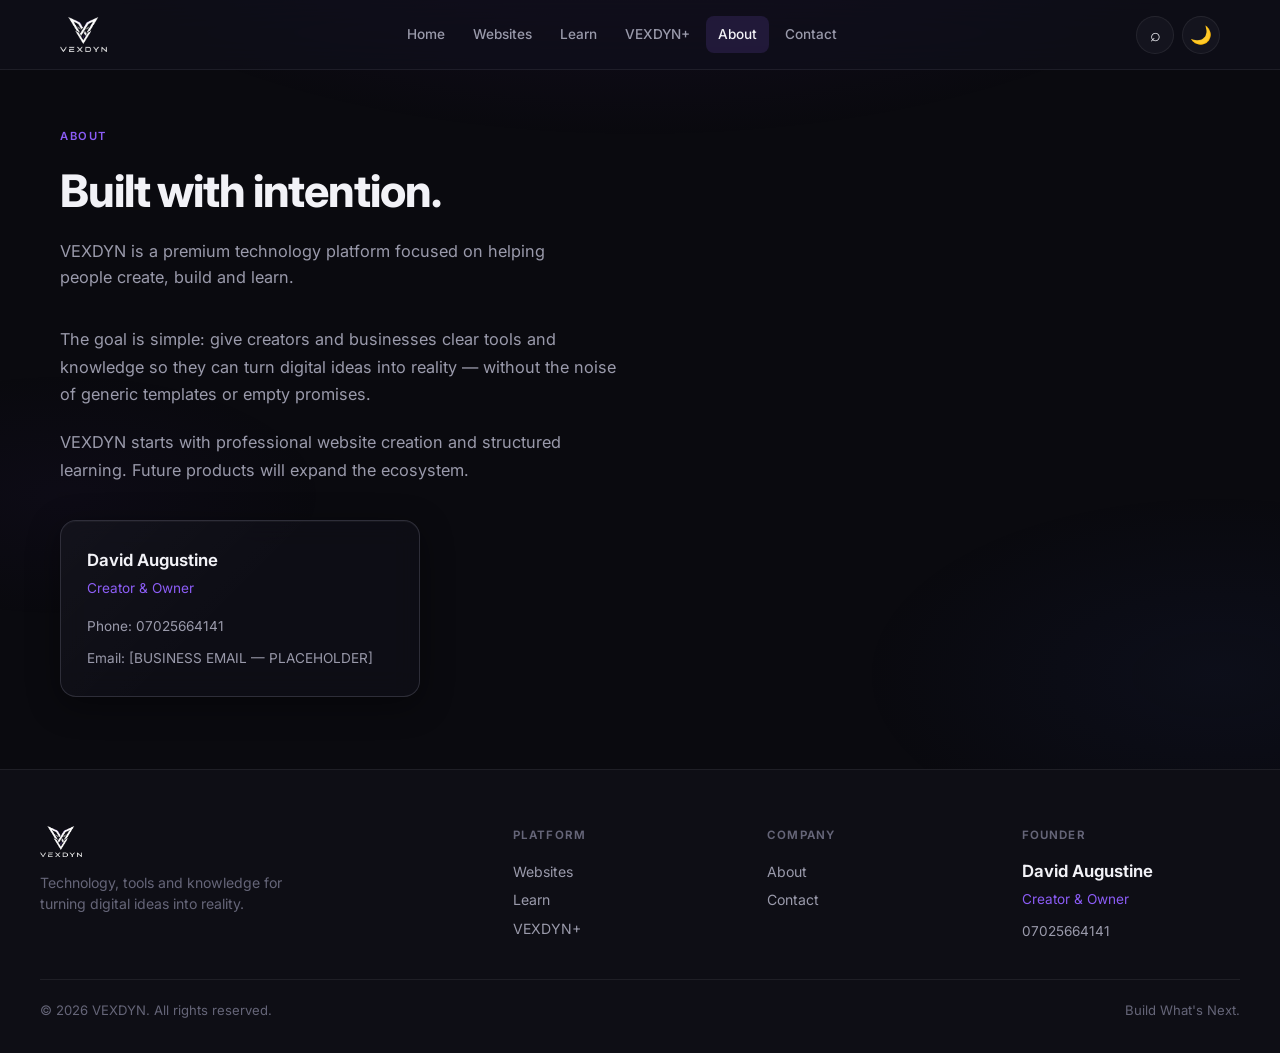
==== commit f820d678: "Add files via upload" ====
--- a/about.html
+++ b/about.html
@@ -23,7 +23,7 @@
   <header class="site-header">
     <div class="header-inner">
       <a href="index.html" class="logo-link" aria-label="VEXDYN Home">
-        <img src="vexdyn-logo-wordmark.png" alt="VEXDYN" class="logo-swap" height="36" />
+        <img src="vexdyn-logo-wordmark-alpha.png" alt="VEXDYN" class="logo-swap" height="36" />
       </a>
       <nav class="nav-desktop" aria-label="Main">
         <a href="index.html">Home</a>
@@ -85,7 +85,7 @@
   <footer class="site-footer">
     <div class="footer-inner">
       <div class="footer-brand">
-        <img src="vexdyn-logo-wordmark.png" alt="VEXDYN" class="logo-swap" height="32" />
+        <img src="vexdyn-logo-wordmark-alpha.png" alt="VEXDYN" class="logo-swap" height="32" />
         <p>Technology, tools and knowledge for turning digital ideas into reality.</p>
       </div>
       <div class="footer-col">
--- a/style.css
+++ b/style.css
@@ -44,10 +44,10 @@
     radial-gradient(ellipse 90% 55% at 50% -15%, rgba(90, 40, 150, 0.16), transparent 55%),
     radial-gradient(ellipse 55% 40% at 95% 75%, rgba(40, 60, 140, 0.09), transparent 50%),
     radial-gradient(ellipse 45% 30% at 5% 55%, rgba(60, 30, 110, 0.07), transparent 45%);
-  --wave-dark-1: rgba(70, 75, 95, 0.28);
-  --wave-dark-2: rgba(120, 125, 150, 0.20);
-  --wave-bright-1: rgba(190, 195, 220, 0.18);
-  --wave-bright-2: rgba(230, 235, 250, 0.14);
+  --wave-dark-1: rgba(100, 110, 140, 0.35);
+  --wave-dark-2: rgba(150, 155, 180, 0.12);
+  --wave-bright-1: rgba(200, 210, 240, 0.28);
+  --wave-bright-2: rgba(240, 245, 255, 0.10);
 }
 
 /* ========== AURORA ========== */
@@ -77,10 +77,10 @@
     radial-gradient(ellipse 90% 55% at 50% -15%, rgba(180, 160, 220, 0.18), transparent 55%),
     radial-gradient(ellipse 55% 40% at 95% 75%, rgba(160, 190, 230, 0.12), transparent 50%),
     radial-gradient(ellipse 45% 30% at 5% 55%, rgba(200, 180, 220, 0.1), transparent 45%);
-  --wave-dark-1: rgba(100, 105, 120, 0.18);
-  --wave-dark-2: rgba(140, 145, 160, 0.14);
-  --wave-bright-1: rgba(80, 85, 100, 0.16);
-  --wave-bright-2: rgba(50, 55, 70, 0.12);
+  --wave-dark-1: rgba(90, 95, 120, 0.22);
+  --wave-dark-2: rgba(120, 125, 145, 0.10);
+  --wave-bright-1: rgba(60, 65, 90, 0.18);
+  --wave-bright-2: rgba(45, 50, 65, 0.08);
 }
 
 /* ========== ICE ========== */
@@ -110,10 +110,10 @@
     radial-gradient(ellipse 90% 55% at 50% -15%, rgba(20, 110, 170, 0.28), transparent 55%),
     radial-gradient(ellipse 55% 40% at 95% 75%, rgba(10, 90, 150, 0.18), transparent 50%),
     radial-gradient(ellipse 45% 30% at 5% 55%, rgba(30, 130, 190, 0.14), transparent 45%);
-  --wave-dark-1: rgba(40, 90, 120, 0.26);
-  --wave-dark-2: rgba(80, 140, 180, 0.18);
-  --wave-bright-1: rgba(160, 220, 250, 0.16);
-  --wave-bright-2: rgba(200, 240, 255, 0.12);
+  --wave-dark-1: rgba(40, 110, 150, 0.32);
+  --wave-dark-2: rgba(90, 150, 190, 0.12);
+  --wave-bright-1: rgba(150, 220, 255, 0.26);
+  --wave-bright-2: rgba(210, 240, 255, 0.10);
 }
 
 /* ========== RESET ========== */
@@ -509,6 +509,8 @@
   width: 100%;
   position: relative;
   z-index: 2;
+  background: transparent;
+  background-color: transparent;
 }
 .hero-title {
   font-size: clamp(2.4rem, 6.5vw, 4.2rem);
@@ -529,18 +531,47 @@
   line-height: 1.6;
 }
 .hero-ctas { display: flex; flex-wrap: wrap; gap: 12px; }
+
+/* Hero wordmark — true transparent PNG, no background box */
+.hero-wordmark {
+  display: block;
+  width: auto;
+  max-width: min(280px, 70vw);
+  height: auto;
+  margin-bottom: 8px;
+  background: transparent !important;
+  background-color: transparent !important;
+  background-image: none !important;
+  box-shadow: none !important;
+  border: none !important;
+  padding: 0;
+}
+[data-theme="aurora"] .hero-wordmark {
+  filter: brightness(0) saturate(100%);
+  opacity: 0.88;
+}
+[data-theme="ice"] .hero-wordmark {
+  filter: none;
+  opacity: 1;
+}
 .hero-geo {
   position: absolute;
   right: -8%;
   top: 18%;
   width: 42%;
   max-width: 440px;
-  opacity: 0.1;
+  opacity: 0.12;
   pointer-events: none;
   z-index: 1;
-}
-[data-theme="aurora"] .hero-geo { opacity: 0.07; }
-[data-theme="ice"] .hero-geo { opacity: 0.12; }
+  background: transparent !important;
+}
+[data-theme="aurora"] .hero-geo {
+  opacity: 0.1;
+  filter: brightness(0) saturate(100%);
+}
+[data-theme="ice"] .hero-geo {
+  opacity: 0.14;
+}
 
 /* ========== HERO LIQUID-METAL WAVES (homepage only) ========== */
 .hero-waves {
@@ -552,117 +583,59 @@
 }
 .hero-wave {
   position: absolute;
-  left: -25%;
-  width: 160%;
-  height: 58%;
-  min-height: 240px;
+  left: -50%;
+  width: 200%;
+  height: 70%;
+  min-height: 280px;
   will-change: transform;
-}
-.hero-wave-dark {
-  bottom: -10%;
-  height: 62%;
-  animation: waveSlideDark 6.8s ease-in-out infinite alternate;
-}
-.hero-wave-bright {
-  top: -8%;
-  height: 54%;
-  animation: waveSlideBright 5.1s ease-in-out infinite alternate;
-}
-
-/* Metallic fills — theme-aware */
-.wave-fill-dark {
-  fill: var(--wave-dark-1);
-}
-.wave-fill-dark-soft {
-  fill: var(--wave-dark-2);
+  pointer-events: none;
+  filter: blur(2px);
+}
+/* Wave 1 dark — continuous FORWARD (left → right) */
+.hero-wave-1 {
+  bottom: -5%;
+  animation: waveFlowForward 5.5s linear infinite;
+  opacity: 0.85;
+}
+/* Wave 2 bright — continuous BACKWARD (right → left) */
+.hero-wave-2 {
+  bottom: 5%;
+  height: 65%;
+  animation: waveFlowBackward 7s linear infinite;
   opacity: 0.7;
 }
-.wave-fill-bright {
-  fill: var(--wave-bright-1);
-}
-.wave-fill-bright-soft {
-  fill: var(--wave-bright-2);
-  opacity: 0.65;
-}
-
-/* Independent path drift for layered liquid motion */
-.wave-path-a {
-  animation: waveShiftA 7.5s ease-in-out infinite alternate;
-}
-.wave-path-b {
-  animation: waveShiftB 9.2s ease-in-out infinite alternate;
-}
-.wave-path-c {
-  animation: waveShiftC 5.8s ease-in-out infinite alternate;
-}
-.wave-path-d {
-  animation: waveShiftD 8.1s ease-in-out infinite alternate;
-}
-
-@keyframes waveSlideDark {
-  0%   { transform: translate3d(0, 0, 0) scaleY(1); }
-  50%  { transform: translate3d(-3.5%, 2.5%, 0) scaleY(1.05); }
-  100% { transform: translate3d(2.5%, -1.5%, 0) scaleY(0.96); }
-}
-@keyframes waveSlideBright {
-  0%   { transform: translate3d(0, 0, 0) scaleY(1); }
-  50%  { transform: translate3d(4.5%, -3.5%, 0) scaleY(1.07); }
-  100% { transform: translate3d(-2.5%, 1.8%, 0) scaleY(0.95); }
-}
-
-@keyframes waveShiftA {
-  0%   { transform: translateX(0); }
-  100% { transform: translateX(-2.8%); }
-}
-@keyframes waveShiftB {
-  0%   { transform: translateX(0); }
-  100% { transform: translateX(3.4%); }
-}
-@keyframes waveShiftC {
-  0%   { transform: translateX(0); }
-  100% { transform: translateX(4.2%); }
-}
-@keyframes waveShiftD {
-  0%   { transform: translateX(0); }
-  100% { transform: translateX(-3.6%); }
-}
-
-/* Soft metallic sheen via blend where appropriate */
-[data-theme="obsidian"] .hero-wave-bright {
-  mix-blend-mode: soft-light;
-}
-[data-theme="aurora"] .hero-wave-bright {
-  mix-blend-mode: multiply;
-  opacity: 0.9;
-}
-[data-theme="ice"] .hero-wave-bright {
-  mix-blend-mode: screen;
-}
-
-/* Reduced motion: static atmospheric waves */
+
+/* Seamless continuous flow: translate by 50% of the doubled-width element */
+@keyframes waveFlowForward {
+  0%   { transform: translate3d(0, 0, 0); }
+  100% { transform: translate3d(25%, 0, 0); }
+}
+@keyframes waveFlowBackward {
+  0%   { transform: translate3d(0, 0, 0); }
+  100% { transform: translate3d(-25%, 0, 0); }
+}
+
+[data-theme="obsidian"] .hero-wave-1 { opacity: 0.9; }
+[data-theme="obsidian"] .hero-wave-2 { opacity: 0.75; }
+[data-theme="aurora"] .hero-wave-1 { opacity: 0.55; }
+[data-theme="aurora"] .hero-wave-2 { opacity: 0.45; }
+[data-theme="ice"] .hero-wave-1 { opacity: 0.85; }
+[data-theme="ice"] .hero-wave-2 { opacity: 0.7; }
+
 @media (prefers-reduced-motion: reduce) {
-  .hero-wave,
-  .wave-path {
+  .hero-wave {
     animation: none !important;
   }
 }
 
-/* Mobile tuning — keep content clear */
 @media (max-width: 700px) {
   .hero-wave {
-    width: 180%;
-    left: -35%;
+    width: 220%;
+    left: -55%;
+    height: 55%;
   }
-  .hero-wave-dark {
-    height: 50%;
-    bottom: -14%;
-    opacity: 0.8;
-  }
-  .hero-wave-bright {
-    height: 44%;
-    top: -12%;
-    opacity: 0.7;
-  }
+  .hero-wave-1 { bottom: -8%; opacity: 0.75; }
+  .hero-wave-2 { bottom: 0; height: 50%; opacity: 0.6; }
 }
 
 /* ========== VEXDYN CARD SYSTEM ========== */
@@ -1618,16 +1591,21 @@
   color: #a5f3fc;
 }
 
-/* Single logo swap target */
+/* Single logo swap target — true alpha PNG assets */
 .logo-swap {
   height: 36px;
   width: auto;
   max-width: 150px;
   object-fit: contain;
   background: transparent !important;
+  background-color: transparent !important;
   display: block;
 }
 .footer-brand .logo-swap {
   height: 32px;
   margin-bottom: 14px;
 }
+[data-theme="aurora"] .logo-swap {
+  filter: brightness(0) saturate(100%);
+  opacity: 0.9;
+}
